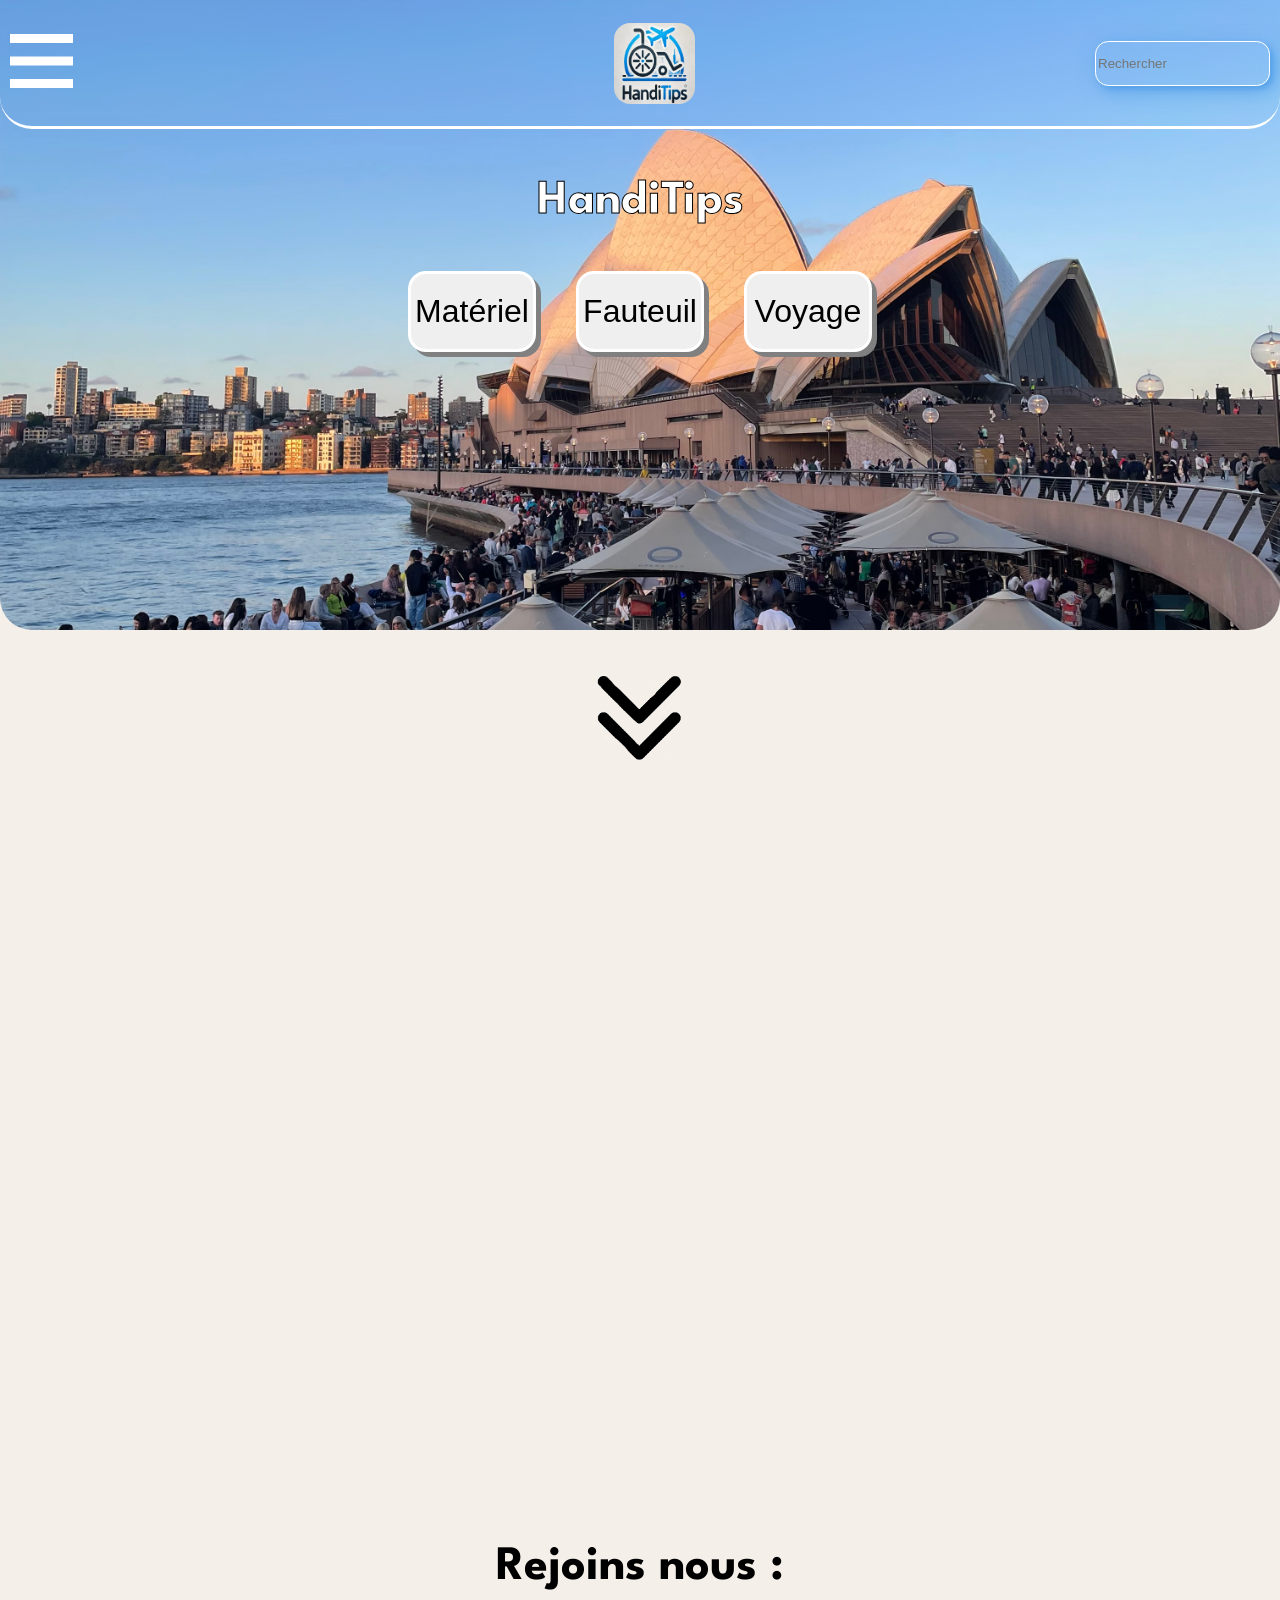
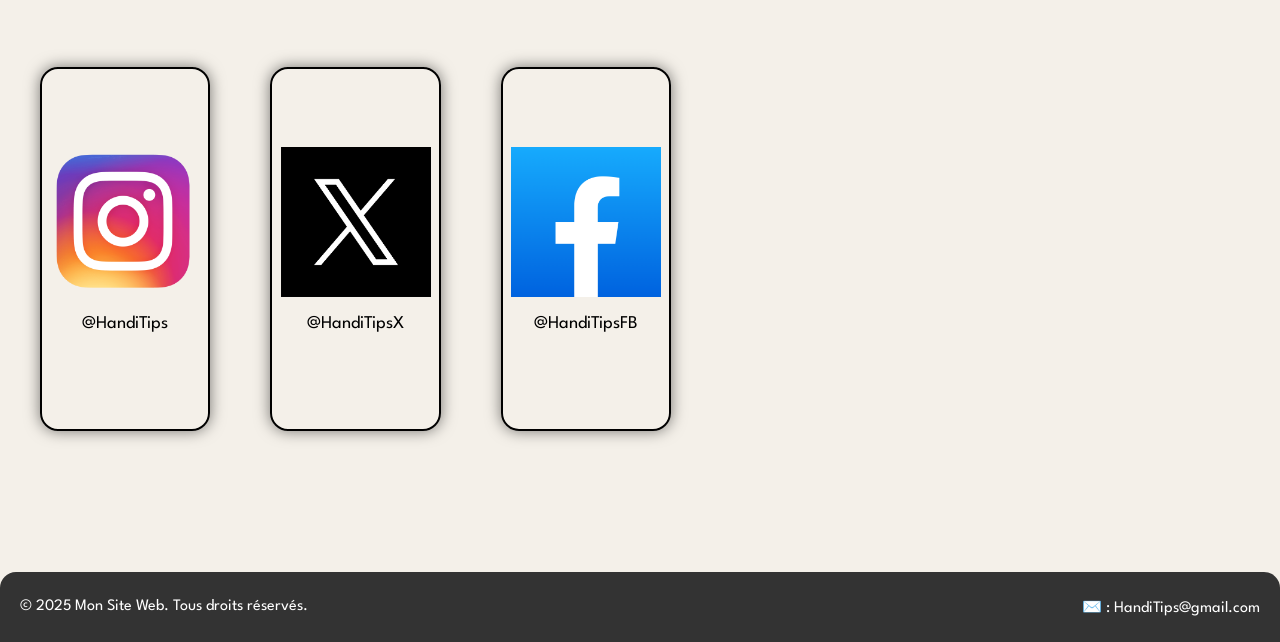
==== Handitips/index.html @ a29720eb "first" ====
<!DOCTYPE html>
<html lang="fr">
<head>
    <meta charset="UTF-8">
    <meta name="viewport" content="width=device-width, initial-scale=1.0">
    <meta name="keywords" content="Handicap, Fauteuil roulant, Conseil, Soins, Médical, Voyage, Vacances">
    <meta name="description" content="Un site internet regroupant différentes info et conseil sur le handicap">
    <meta name="autor" content="MorganR">
    <link rel="shortcut icon" href="logo.jpg" type="image/x-icon">
    <title>Accueil</title>
    <link rel="stylesheet" href="styles.css">
    <link href="https://unpkg.com/aos@2.3.1/dist/aos.css" rel="stylesheet">
    <link rel="preconnect" href="https://fonts.googleapis.com">
    <link rel="preconnect" href="https://fonts.gstatic.com" crossorigin>
    <link href="https://fonts.googleapis.com/css2?family=League+Spartan:wght@100..900&display=swap" rel="stylesheet">
</head>
<body>
    <div id="backhome">
    <nav>
        <div class="menu-container">
            <!-- Image qui déclenche le menu -->
            <img id="baton" src="menu-btn.png" alt="trois trait menu déroulant">
            <!-- Menu déroulant -->
            <ul class="dropdown-menu" id="dropdown-menu">
                <li><a href="index.html">Accueil</a></li>
                <li><a href="../Handitips/Matérielle/index.html">Matériel</a></li>
                <li><a href="../Handitips/Fauteuil/index.html">Fauteuil</a></li>
                <li><a href="../Handitips/Voyage/index.html">Voyage</a></li>
                    <!-- <li><a href="#">Contact</a></li> -->
            </ul>
        </div>
        <img id="logo" src="logo.jpg" alt="logo HandiTips">
        <div class="barrederecherche" >
            <input type="search" id="barre" placeholder="Rechercher">
        </div>
    </nav>
    <header>
        <h1>HandiTips</h1>
        <div class="homeb">
            <button class="tqt"> <a href="../Handitips/Matérielle/">Matériel</a></button>
            <button class="tqt"><a href="../Handitips/Fauteuil/index.html">Fauteuil</a></button>
            <button class="tqt"><a href="../Handitips/Voyage/index.html">Voyage</a></button>
        </div>
        </div>
    </header>
    <p class="homeb"></p>
    
    <a href="#backhistoire"><img id="doublef" src="double fleche.PNG" alt="double flechz cliquable pour descendre" ></a>

    <p><br><br><br><br><br><br><br><br></p>

    <div data-aos="fade-right">
        <main>
            <img class="imagehist" src="baie.jpg" alt="baie de Sydney">
            <div id="backhistoire">
                <p class="textemain"><strong>HandiTips – L’info Handicap à Portée de Main</strong> <br> <br>
            Bienvenue sur HandiTips, votre plateforme dédiée à l'accès facile et rapide aux informations sur le handicap. Que vous soyez une personne en situation de handicap, un proche, un professionnel ou simplement curieux d’en apprendre plus, nous mettons à votre disposition des conseils pratiques, des ressources utiles et des réponses claires à vos questions. <br> <br>
            
            Notre mission ? Faciliter l’inclusion et l’accessibilité en vous apportant des informations fiables sur les droits, les aides, les aménagements, et bien plus encore. <br> <br>
            
            Avec <strong> HandiTips</strong>, trouvez des solutions adaptées et simplifiez votre quotidien en quelques clics ! 🚀</p>    
            </div>
        </main>
    </div>
    <p><br><br><br><br><br></p>
    <p class="titlers"><strong>Rejoins nous :</strong></p>
    <p><br></p>
    <div class="rs">
        <a href="https://www.instagram.com/">
            <div class="card">
                <img class="imgrs" src="INSTA.png" alt="logo instagram">
                <p>@HandiTips</p>
            </div>
        </a>
        <a href="https://x.com/?lang=fr">
            <div class="card">
                <img class="imgrs" src="x rs.jpg" alt="Image de starline sur Freepik">
                <p>@HandiTipsX</p>
            </div>
        </a>
        <a href="https://www.facebook.com/?locale=fr_FR">
            <div class="card">
                <img class="imgrs" src="FB.png" alt="logo facebook">
                <p>@HandiTipsFB</p>
            </div>
        </a>
    </div>
    <p><br><br><br><br><br></p>
    <footer>
        <p class="copyright"> &copy; 2025 Mon Site Web. Tous droits réservés.</p>
        <p class="mail"> ✉️ : HandiTips@gmail.com</p>
    </footer>
    <script src="script.js"></script>
    <script src="https://unpkg.com/aos@2.3.1/dist/aos.js"></script>
    <script src="https://unpkg.com/aos@2.3.1/dist/aos.js"></script>
    <script>
        AOS.init();
      </script>
</body>
</html>
---- Handitips/styles.css ----
html{
    scroll-behavior: smooth;
}
body{
    margin: 0;
    padding: 0;
    width: 100%; 
    font-family: "League Spartan", serif;
    overflow-x: hidden;
    background-color: #f4f0e9;
}
#backhome{
    background-image: url(IMG_4972.jpg);
    background-size: 100%;
    background-position: center ;
    width: 100%;
    background-repeat: no-repeat;
    height: 70vh;
    border-radius: 0em 0em 2em 2em;
}
nav{
    display: flex;
    height: 20%;
    width: 100%;
    justify-content: space-between;
    align-items: center;
    border-radius: 2em;
    border-bottom: 3px solid white;
    backdrop-filter:blur(10px);
    -webkit-backdrop-filter: blur(10px);
}
#logo{
    position: absolute;
    left: 48%;
    width: 9vh;
    height: 9vh;
    border-radius: 20%;
}
#baton{
    height: 5vh;
    width: 6vh;
    margin: 10px;
}
#barre{
    border-radius: 1em;
    height: 5vh;
    background-color: transparent;
    border: 1px solid white;
    color: white;
    box-shadow: rgba(79, 156, 232, 0.7019607843) 3px 3px 5px 0px, rgba(79, 156, 232, 0.7019607843) 5px 5px 20px 0px;
}
.barrederecherche{
    position: absolute;
    right: 10px;
}
form{
    margin-right: 10px;
}



h1{
    -webkit-text-stroke: 1px;
    -webkit-text-stroke-color: black;
    font-size: 3rem;
    margin-top: 50px;
    display: flex;
    justify-content: center;
    align-items: center;
    color: white;
}
.homeb{
    display: flex;
    justify-content: center;
    align-items: center;
}
.tqt{
    margin: 20px;
    margin-top: 15px;
    width: 10%;
    height: 9vh;
    border-radius: 1em;
    backdrop-filter:blur(10px);
    -webkit-backdrop-filter: blur(10px);
    transition-duration: 0.5s;
    box-shadow: 5px 5px gray;
    border: solid white;
    font-size: large;
}
.tqt:hover{
    background-color:whitesmoke;
    color : white;
    box-shadow: none;
}
#doublef{
    margin: 10px;
    display: flex;
    justify-content: center;
    align-items: center;
    height: 7%;
    width: 7%;
    transform: rotate(90deg);
}
a{
    display: flex;
    justify-content: center;
    align-items: center;
    text-decoration: none;
    color: black;
    font-size: 2rem;
}
#backhistoire{
    border: 2px solid black;
    background-color: whitesmoke;
    border-radius: 2em;
    color: black;
    display: flex;
    justify-content: center;
    align-items: center;
    width: 60vw;
    position: relative;
    margin-right: 10px;
    margin-left: 10px;
    box-shadow: 0px 0px 15px rgba(0, 0, 0, 0.517);

}
.imagehist{
    position: relative;
    left: 1vw;
    height: 40vh;
    width: 30%;
    border-radius: 2em;
    margin-right: 50px;
}
main{
    display: flex;
    align-items: center;
}
.textemain{
    padding: 10px;
    margin: 10px;
    font-size: 2rem;
}
@media screen and (max-width : 1024px) {
    main{
        display: flex;
        flex-direction: column;
    }
    .imagehist{
        width: 80%;
    }
    #backhistoire{
        width: 80%;
    }
}




/* Container pour l'image et le menu */
.menu-container {
    position: relative;
    display: inline-block;
}

/* Style de l'image */
#baton {
    cursor: pointer;
    width: 70%; /* Taille de l'image du menu */
    height: auto;
}

/* Menu déroulant, initialement caché */
.dropdown-menu {
    list-style-type: none;
    margin: 0;
    padding: 0;
    position: absolute;
    top: 100%;
    left: 0;
    width: 200px;
    background-color: lightblue;
    display: none; /* Caché par défaut */
    border-radius: 4px;
    z-index: 10;
}

.dropdown-menu li {
    border-bottom: 1px solid #444;
}

.dropdown-menu li:last-child {
    border-bottom: none;
}

.dropdown-menu a {
    color: black;
    text-decoration: none;
    padding: 10px 20px;
    display: block;
}

.dropdown-menu a:hover {
    background-color: rgb(5, 125, 168);
}

/* Animation du menu */
.dropdown-menu.show {
    display: block; /* Affiche le menu */
    animation: slideDown 0.3s ease-out;
}

@keyframes slideDown {
    from {
        opacity: 0;
        transform: translateY(-10px);
    }
    to {
        opacity: 1;
        transform: translateY(0);
    }
}


.card{
    border: 2px solid black;
    border-radius: 1em;
    display: flex;
    flex-direction: column;
    justify-content: center;
    align-items: center;
    width: 13vw;
    height: 40vh;
    margin: 30px;
    font-size: large;
    box-shadow: 0px 0px 15px rgba(0, 0, 0, 0.517);
}
.imgrs{
    height: 150px;
    width: 150px;
}
.rs{
    margin: 10px;
    display: flex;
    justify-self: center;
    align-items: center;
}
.titlers{
    text-align: center;
    font-size: 3rem;
    margin: 10px;
}
footer {
    position:static;
    bottom: 0;
    background-color: #333;
    color: white;
    display: flex;
    align-items: center;
    margin-top: 20px;
    width: 100%;
    height: 70px;
    border-radius: 1em 1em 0em 0em;

}
.mail{
    position:absolute;
    right: 20px;
}
.copyright{
    position:absolute;
    left: 20px;
}


@media screen and (max-width: 800px) {
    
    .barrederecherche{
        display: none;
    }
    .tqt{
        width: 30%;
    }
    .rs{
        display: flex;
        flex-direction: column;
    }
    .card{
        width: 80%;
        
    }
}

@media screen and (min-width: 1500px) {

    a{
        font-size: 2.5rem;
    }
    
}
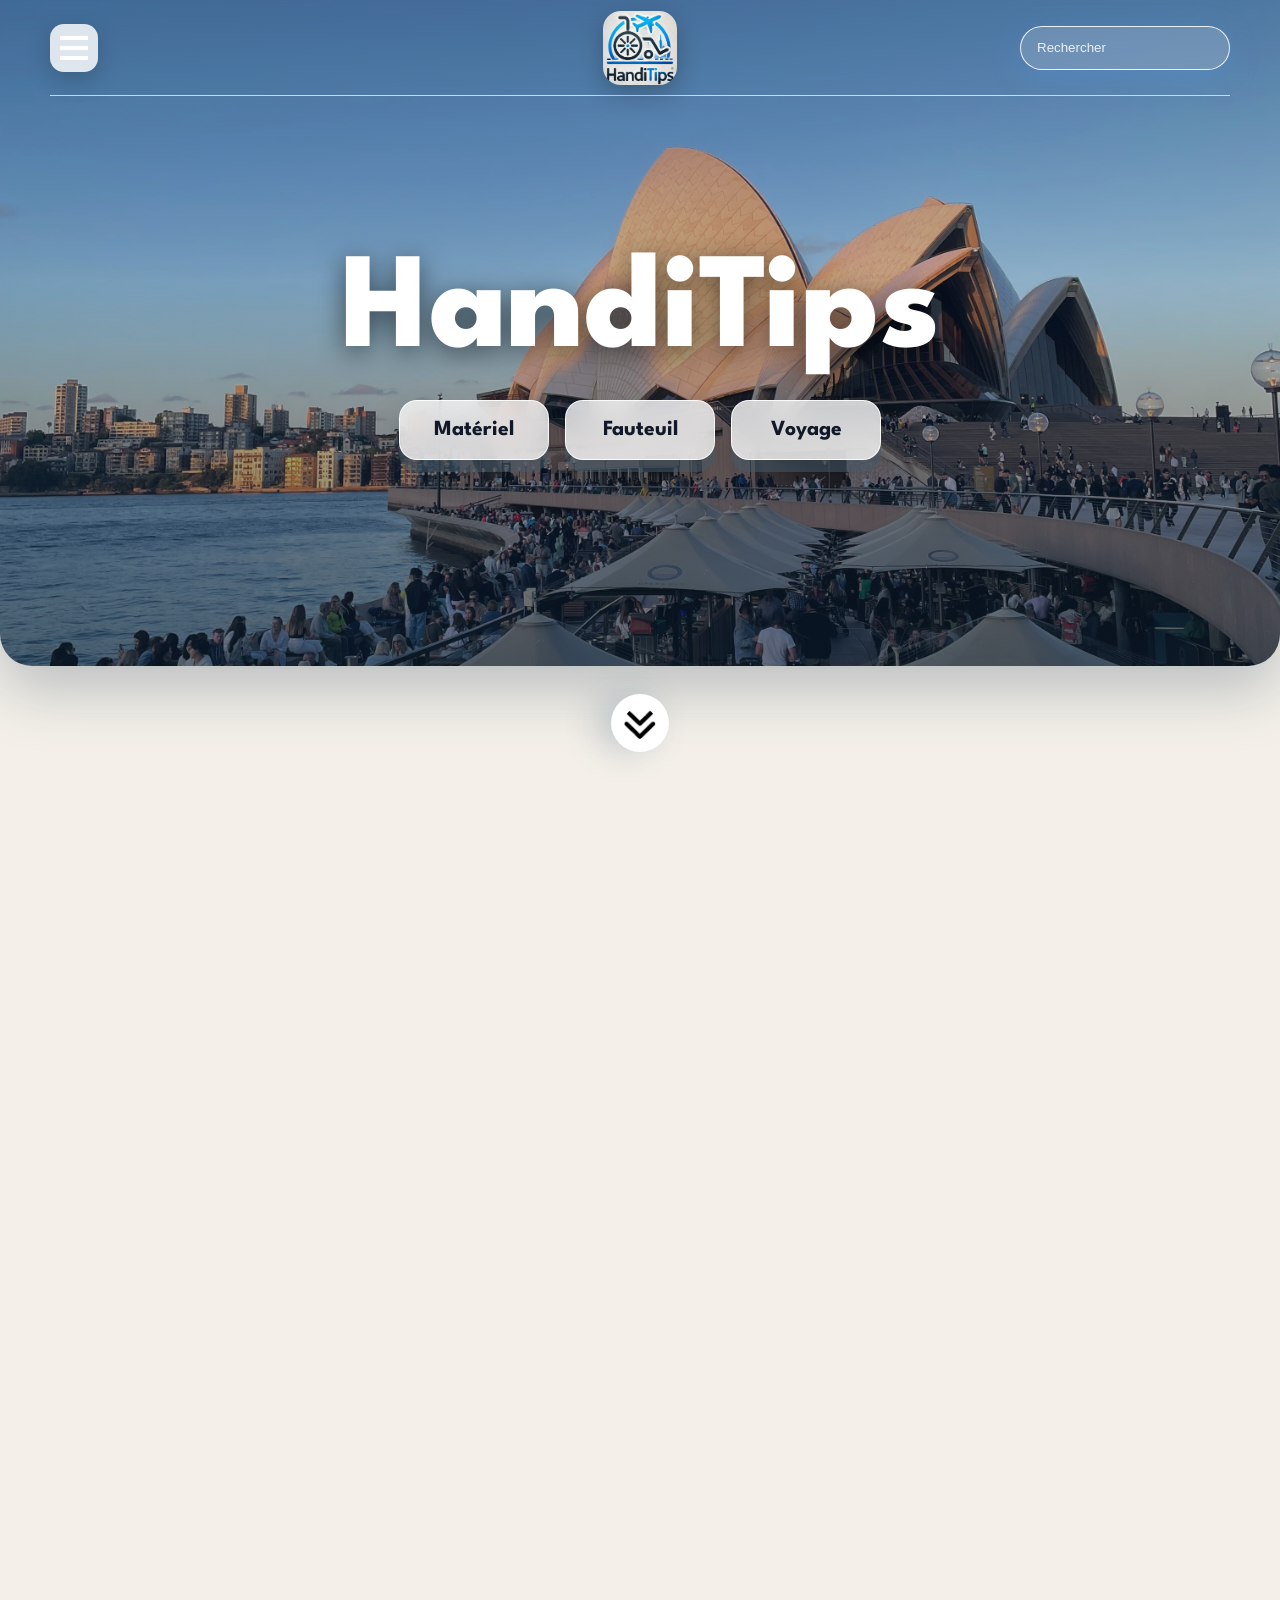
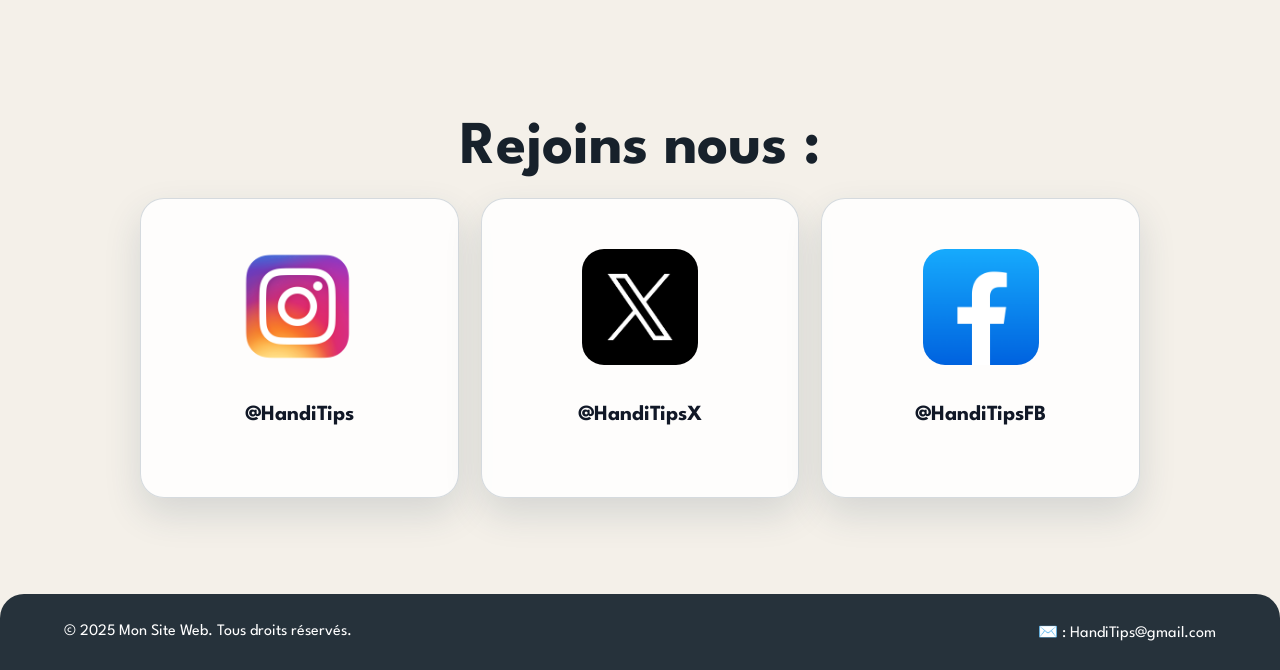
==== commit 5c6e60fb: "amélioration, graphique et visuelle" ====
--- a/Handitips/index.html
+++ b/Handitips/index.html
@@ -34,23 +34,19 @@
             <input type="search" id="barre" placeholder="Rechercher">
         </div>
     </nav>
-    <header>
-        <h1>HandiTips</h1>
-        <div class="homeb">
-            <button class="tqt"> <a href="../Handitips/Matérielle/">Matériel</a></button>
-            <button class="tqt"><a href="../Handitips/Fauteuil/index.html">Fauteuil</a></button>
-            <button class="tqt"><a href="../Handitips/Voyage/index.html">Voyage</a></button>
-        </div>
-        </div>
-    </header>
-    <p class="homeb"></p>
-    
-    <a href="#backhistoire"><img id="doublef" src="double fleche.PNG" alt="double flechz cliquable pour descendre" ></a>
-
-    <p><br><br><br><br><br><br><br><br></p>
-
-    <div data-aos="fade-right">
-        <main>
+    <header>
+        <h1>HandiTips</h1>
+        <div class="homeb">
+            <button class="tqt"> <a href="../Handitips/Matérielle/">Matériel</a></button>
+            <button class="tqt"><a href="../Handitips/Fauteuil/index.html">Fauteuil</a></button>
+            <button class="tqt"><a href="../Handitips/Voyage/index.html">Voyage</a></button>
+        </div>
+    </header>
+    </div>
+    <a href="#backhistoire"><img id="doublef" src="double fleche.PNG" alt="double flechz cliquable pour descendre" ></a>
+
+    <div data-aos="fade-right">
+        <main>
             <img class="imagehist" src="baie.jpg" alt="baie de Sydney">
             <div id="backhistoire">
                 <p class="textemain"><strong>HandiTips – L’info Handicap à Portée de Main</strong> <br> <br>
@@ -60,12 +56,10 @@
             
             Avec <strong> HandiTips</strong>, trouvez des solutions adaptées et simplifiez votre quotidien en quelques clics ! 🚀</p>    
             </div>
-        </main>
-    </div>
-    <p><br><br><br><br><br></p>
-    <p class="titlers"><strong>Rejoins nous :</strong></p>
-    <p><br></p>
-    <div class="rs">
+        </main>
+    </div>
+    <p class="titlers"><strong>Rejoins nous :</strong></p>
+    <div class="rs">
         <a href="https://www.instagram.com/">
             <div class="card">
                 <img class="imgrs" src="INSTA.png" alt="logo instagram">
@@ -83,18 +77,16 @@
                 <img class="imgrs" src="FB.png" alt="logo facebook">
                 <p>@HandiTipsFB</p>
             </div>
-        </a>
-    </div>
-    <p><br><br><br><br><br></p>
-    <footer>
+        </a>
+    </div>
+    <footer>
         <p class="copyright"> &copy; 2025 Mon Site Web. Tous droits réservés.</p>
         <p class="mail"> ✉️ : HandiTips@gmail.com</p>
     </footer>
-    <script src="script.js"></script>
-    <script src="https://unpkg.com/aos@2.3.1/dist/aos.js"></script>
-    <script src="https://unpkg.com/aos@2.3.1/dist/aos.js"></script>
+    <script src="script.js"></script>
+    <script src="https://unpkg.com/aos@2.3.1/dist/aos.js"></script>
     <script>
         AOS.init();
       </script>
 </body>
-</html> +</html>
--- a/Handitips/styles.css
+++ b/Handitips/styles.css
@@ -1,300 +1,377 @@
-html{
-    scroll-behavior: smooth;
-}
-body{
-    margin: 0;
-    padding: 0;
-    width: 100%; 
-    font-family: "League Spartan", serif;
-    overflow-x: hidden;
-    background-color: #f4f0e9;
-}
-#backhome{
-    background-image: url(IMG_4972.jpg);
-    background-size: 100%;
-    background-position: center ;
-    width: 100%;
-    background-repeat: no-repeat;
-    height: 70vh;
-    border-radius: 0em 0em 2em 2em;
-}
-nav{
-    display: flex;
-    height: 20%;
-    width: 100%;
-    justify-content: space-between;
-    align-items: center;
-    border-radius: 2em;
-    border-bottom: 3px solid white;
-    backdrop-filter:blur(10px);
-    -webkit-backdrop-filter: blur(10px);
-}
-#logo{
-    position: absolute;
-    left: 48%;
-    width: 9vh;
-    height: 9vh;
-    border-radius: 20%;
-}
-#baton{
-    height: 5vh;
-    width: 6vh;
-    margin: 10px;
-}
-#barre{
-    border-radius: 1em;
-    height: 5vh;
-    background-color: transparent;
-    border: 1px solid white;
-    color: white;
-    box-shadow: rgba(79, 156, 232, 0.7019607843) 3px 3px 5px 0px, rgba(79, 156, 232, 0.7019607843) 5px 5px 20px 0px;
-}
-.barrederecherche{
-    position: absolute;
-    right: 10px;
-}
-form{
-    margin-right: 10px;
-}
-
-
-
-h1{
-    -webkit-text-stroke: 1px;
-    -webkit-text-stroke-color: black;
-    font-size: 3rem;
-    margin-top: 50px;
-    display: flex;
-    justify-content: center;
-    align-items: center;
-    color: white;
-}
-.homeb{
-    display: flex;
-    justify-content: center;
-    align-items: center;
-}
-.tqt{
-    margin: 20px;
-    margin-top: 15px;
-    width: 10%;
-    height: 9vh;
-    border-radius: 1em;
-    backdrop-filter:blur(10px);
-    -webkit-backdrop-filter: blur(10px);
-    transition-duration: 0.5s;
-    box-shadow: 5px 5px gray;
-    border: solid white;
-    font-size: large;
-}
-.tqt:hover{
-    background-color:whitesmoke;
-    color : white;
-    box-shadow: none;
-}
-#doublef{
-    margin: 10px;
-    display: flex;
-    justify-content: center;
-    align-items: center;
-    height: 7%;
-    width: 7%;
-    transform: rotate(90deg);
-}
-a{
-    display: flex;
-    justify-content: center;
-    align-items: center;
-    text-decoration: none;
-    color: black;
-    font-size: 2rem;
-}
-#backhistoire{
-    border: 2px solid black;
-    background-color: whitesmoke;
-    border-radius: 2em;
-    color: black;
-    display: flex;
-    justify-content: center;
-    align-items: center;
-    width: 60vw;
-    position: relative;
-    margin-right: 10px;
-    margin-left: 10px;
-    box-shadow: 0px 0px 15px rgba(0, 0, 0, 0.517);
-
-}
-.imagehist{
-    position: relative;
-    left: 1vw;
-    height: 40vh;
-    width: 30%;
-    border-radius: 2em;
-    margin-right: 50px;
-}
-main{
-    display: flex;
-    align-items: center;
-}
-.textemain{
-    padding: 10px;
-    margin: 10px;
-    font-size: 2rem;
-}
-@media screen and (max-width : 1024px) {
-    main{
-        display: flex;
-        flex-direction: column;
-    }
-    .imagehist{
-        width: 80%;
-    }
-    #backhistoire{
-        width: 80%;
-    }
-}
-
-
-
-
-/* Container pour l'image et le menu */
-.menu-container {
-    position: relative;
-    display: inline-block;
-}
-
-/* Style de l'image */
-#baton {
-    cursor: pointer;
-    width: 70%; /* Taille de l'image du menu */
-    height: auto;
-}
-
-/* Menu déroulant, initialement caché */
-.dropdown-menu {
-    list-style-type: none;
-    margin: 0;
-    padding: 0;
-    position: absolute;
-    top: 100%;
-    left: 0;
-    width: 200px;
-    background-color: lightblue;
-    display: none; /* Caché par défaut */
-    border-radius: 4px;
-    z-index: 10;
-}
-
-.dropdown-menu li {
-    border-bottom: 1px solid #444;
-}
-
-.dropdown-menu li:last-child {
-    border-bottom: none;
-}
-
-.dropdown-menu a {
-    color: black;
-    text-decoration: none;
-    padding: 10px 20px;
-    display: block;
-}
-
-.dropdown-menu a:hover {
-    background-color: rgb(5, 125, 168);
-}
-
-/* Animation du menu */
-.dropdown-menu.show {
-    display: block; /* Affiche le menu */
-    animation: slideDown 0.3s ease-out;
-}
-
-@keyframes slideDown {
-    from {
-        opacity: 0;
-        transform: translateY(-10px);
-    }
-    to {
-        opacity: 1;
-        transform: translateY(0);
-    }
-}
-
-
-.card{
-    border: 2px solid black;
-    border-radius: 1em;
-    display: flex;
-    flex-direction: column;
-    justify-content: center;
-    align-items: center;
-    width: 13vw;
-    height: 40vh;
-    margin: 30px;
-    font-size: large;
-    box-shadow: 0px 0px 15px rgba(0, 0, 0, 0.517);
-}
-.imgrs{
-    height: 150px;
-    width: 150px;
-}
-.rs{
-    margin: 10px;
-    display: flex;
-    justify-self: center;
-    align-items: center;
-}
-.titlers{
-    text-align: center;
-    font-size: 3rem;
-    margin: 10px;
-}
-footer {
-    position:static;
-    bottom: 0;
-    background-color: #333;
-    color: white;
-    display: flex;
-    align-items: center;
-    margin-top: 20px;
-    width: 100%;
-    height: 70px;
-    border-radius: 1em 1em 0em 0em;
-
-}
-.mail{
-    position:absolute;
-    right: 20px;
-}
-.copyright{
-    position:absolute;
-    left: 20px;
-}
-
-
-@media screen and (max-width: 800px) {
-    
-    .barrederecherche{
-        display: none;
-    }
-    .tqt{
-        width: 30%;
-    }
-    .rs{
-        display: flex;
-        flex-direction: column;
-    }
-    .card{
-        width: 80%;
-        
-    }
-}
-
-@media screen and (min-width: 1500px) {
-
-    a{
-        font-size: 2.5rem;
-    }
-    
-}+html {
+    scroll-behavior: smooth;
+}
+
+* {
+    box-sizing: border-box;
+}
+
+body {
+    margin: 0;
+    width: 100%;
+    font-family: "League Spartan", sans-serif;
+    overflow-x: hidden;
+    color: #17212b;
+    background:
+        linear-gradient(180deg, rgba(244, 240, 233, 0.86), #f4f0e9 420px),
+        #f4f0e9;
+}
+
+#backhome {
+    position: relative;
+    min-height: 74vh;
+    background-image:
+        linear-gradient(180deg, rgba(15, 34, 49, 0.42), rgba(15, 34, 49, 0.24) 42%, rgba(15, 34, 49, 0.58)),
+        url(IMG_4972.jpg);
+    background-size: cover;
+    background-position: center;
+    background-repeat: no-repeat;
+    border-radius: 0 0 32px 32px;
+    box-shadow: 0 24px 60px rgba(37, 64, 85, 0.28);
+}
+
+nav {
+    position: relative;
+    display: flex;
+    height: 96px;
+    width: min(1180px, calc(100% - 32px));
+    margin: 0 auto;
+    justify-content: space-between;
+    align-items: center;
+    border-bottom: 1px solid rgba(255, 255, 255, 0.7);
+    backdrop-filter: blur(14px);
+    -webkit-backdrop-filter: blur(14px);
+}
+
+#logo {
+    position: absolute;
+    left: 50%;
+    transform: translateX(-50%);
+    width: 74px;
+    height: 74px;
+    object-fit: cover;
+    border-radius: 18px;
+    box-shadow: 0 8px 24px rgba(0, 0, 0, 0.24);
+}
+
+.menu-container {
+    position: relative;
+    display: inline-flex;
+    align-items: center;
+}
+
+#baton {
+    cursor: pointer;
+    width: 48px;
+    height: 48px;
+    margin: 0;
+    padding: 10px;
+    object-fit: contain;
+    border-radius: 14px;
+    background: rgba(255, 255, 255, 0.82);
+    box-shadow: 0 8px 24px rgba(0, 0, 0, 0.18);
+    transition: transform 0.25s ease, background 0.25s ease;
+}
+
+#baton:hover {
+    transform: translateY(-2px);
+    background: white;
+}
+
+.barrederecherche {
+    display: flex;
+    justify-content: flex-end;
+}
+
+#barre {
+    width: 210px;
+    height: 44px;
+    padding: 0 16px;
+    border-radius: 999px;
+    background-color: rgba(255, 255, 255, 0.16);
+    border: 1px solid rgba(255, 255, 255, 0.86);
+    color: white;
+    box-shadow: 0 8px 30px rgba(79, 156, 232, 0.28);
+    outline: none;
+}
+
+#barre::placeholder {
+    color: rgba(255, 255, 255, 0.86);
+}
+
+header {
+    min-height: calc(74vh - 96px);
+    display: flex;
+    flex-direction: column;
+    justify-content: center;
+    align-items: center;
+    gap: 24px;
+    padding: 40px 20px 92px;
+}
+
+h1 {
+    margin: 0;
+    color: white;
+    font-size: clamp(4rem, 12vw, 8.5rem);
+    font-weight: 800;
+    text-shadow: 0 6px 28px rgba(0, 0, 0, 0.55);
+}
+
+.homeb {
+    display: flex;
+    justify-content: center;
+    align-items: center;
+    flex-wrap: wrap;
+    gap: 16px;
+}
+
+.tqt {
+    min-width: 150px;
+    min-height: 58px;
+    padding: 0;
+    border-radius: 18px;
+    border: 1px solid rgba(255, 255, 255, 0.88);
+    background: rgba(255, 255, 255, 0.78);
+    backdrop-filter: blur(12px);
+    -webkit-backdrop-filter: blur(12px);
+    box-shadow: 0 12px 0 rgba(71, 91, 105, 0.54), 0 18px 36px rgba(0, 0, 0, 0.18);
+    font: inherit;
+    transition: transform 0.25s ease, box-shadow 0.25s ease, background 0.25s ease;
+}
+
+.tqt:hover {
+    transform: translateY(5px);
+    background-color: white;
+    box-shadow: 0 5px 0 rgba(71, 91, 105, 0.54), 0 12px 28px rgba(0, 0, 0, 0.16);
+}
+
+a {
+    text-decoration: none;
+    color: #111827;
+}
+
+.tqt a {
+    display: flex;
+    min-height: 58px;
+    padding: 0 24px;
+    justify-content: center;
+    align-items: center;
+    font-size: 1.35rem;
+    font-weight: 700;
+}
+
+#doublef {
+    display: block;
+    width: 58px;
+    height: 58px;
+    margin: 28px auto 72px;
+    padding: 13px;
+    transform: rotate(90deg);
+    border-radius: 50%;
+    background: white;
+    box-shadow: 0 14px 34px rgba(45, 84, 116, 0.24);
+}
+
+main {
+    display: grid;
+    grid-template-columns: minmax(260px, 0.82fr) minmax(320px, 1.18fr);
+    align-items: center;
+    gap: 34px;
+    width: min(1120px, calc(100% - 36px));
+    margin: 0 auto;
+}
+
+.imagehist {
+    width: 100%;
+    height: min(440px, 48vw);
+    min-height: 300px;
+    object-fit: cover;
+    border-radius: 24px;
+    box-shadow: 0 18px 44px rgba(37, 64, 85, 0.28);
+}
+
+#backhistoire {
+    background: rgba(255, 255, 255, 0.88);
+    border: 1px solid rgba(30, 64, 90, 0.18);
+    border-left: 8px solid #44c1eb;
+    border-radius: 24px;
+    color: #17212b;
+    box-shadow: 0 18px 44px rgba(37, 64, 85, 0.18);
+}
+
+.textemain {
+    margin: 0;
+    padding: clamp(24px, 4vw, 44px);
+    font-size: clamp(1.28rem, 2.2vw, 2rem);
+    line-height: 1.18;
+}
+
+.titlers {
+    text-align: center;
+    font-size: clamp(2.1rem, 5vw, 3.8rem);
+    margin: 108px 10px 22px;
+}
+
+.rs {
+    width: min(1000px, calc(100% - 36px));
+    margin: 0 auto 96px;
+    display: grid;
+    grid-template-columns: repeat(3, minmax(0, 1fr));
+    gap: 22px;
+}
+
+.card {
+    min-height: 300px;
+    border: 1px solid rgba(30, 64, 90, 0.18);
+    border-radius: 24px;
+    display: flex;
+    flex-direction: column;
+    justify-content: center;
+    align-items: center;
+    gap: 18px;
+    padding: 24px;
+    background: rgba(255, 255, 255, 0.84);
+    font-size: 1.35rem;
+    font-weight: 700;
+    box-shadow: 0 16px 36px rgba(37, 64, 85, 0.15);
+    transition: transform 0.25s ease, box-shadow 0.25s ease;
+}
+
+.card:hover {
+    transform: translateY(-8px);
+    box-shadow: 0 24px 48px rgba(37, 64, 85, 0.22);
+}
+
+.imgrs {
+    height: 116px;
+    width: 116px;
+    object-fit: contain;
+    border-radius: 22px;
+}
+
+.dropdown-menu {
+    list-style-type: none;
+    margin: 12px 0 0;
+    padding: 8px;
+    position: absolute;
+    top: 100%;
+    left: 0;
+    width: 220px;
+    background-color: rgba(255, 255, 255, 0.96);
+    display: none;
+    border: 1px solid rgba(30, 64, 90, 0.16);
+    border-radius: 16px;
+    z-index: 10;
+    box-shadow: 0 18px 44px rgba(37, 64, 85, 0.22);
+}
+
+.dropdown-menu li {
+    border-bottom: 1px solid rgba(30, 64, 90, 0.1);
+}
+
+.dropdown-menu li:last-child {
+    border-bottom: none;
+}
+
+.dropdown-menu a {
+    padding: 13px 14px;
+    display: block;
+    border-radius: 11px;
+    font-size: 1.1rem;
+    font-weight: 700;
+}
+
+.dropdown-menu a:hover {
+    background-color: #dff4fb;
+}
+
+.dropdown-menu.show {
+    display: block;
+    animation: slideDown 0.24s ease-out;
+}
+
+@keyframes slideDown {
+    from {
+        opacity: 0;
+        transform: translateY(-8px);
+    }
+    to {
+        opacity: 1;
+        transform: translateY(0);
+    }
+}
+
+footer {
+    background-color: #26323b;
+    color: white;
+    display: flex;
+    justify-content: space-between;
+    align-items: center;
+    gap: 18px;
+    margin-top: 20px;
+    width: 100%;
+    min-height: 76px;
+    padding: 18px clamp(18px, 5vw, 64px);
+    border-radius: 24px 24px 0 0;
+}
+
+footer p {
+    margin: 0;
+}
+
+@media screen and (max-width: 900px) {
+    nav {
+        height: 84px;
+    }
+
+    #logo {
+        width: 62px;
+        height: 62px;
+    }
+
+    .barrederecherche {
+        display: none;
+    }
+
+    main {
+        grid-template-columns: 1fr;
+    }
+
+    .imagehist {
+        height: 320px;
+    }
+
+    .rs {
+        grid-template-columns: 1fr;
+    }
+
+    footer {
+        flex-direction: column;
+        text-align: center;
+    }
+}
+
+@media screen and (max-width: 560px) {
+    #backhome {
+        min-height: 68vh;
+        border-radius: 0 0 22px 22px;
+    }
+
+    header {
+        min-height: calc(68vh - 84px);
+        padding-bottom: 58px;
+    }
+
+    .tqt {
+        width: min(82vw, 280px);
+    }
+
+    .imagehist {
+        min-height: 240px;
+        height: 260px;
+    }
+
+    .textemain {
+        font-size: 1.2rem;
+    }
+}
